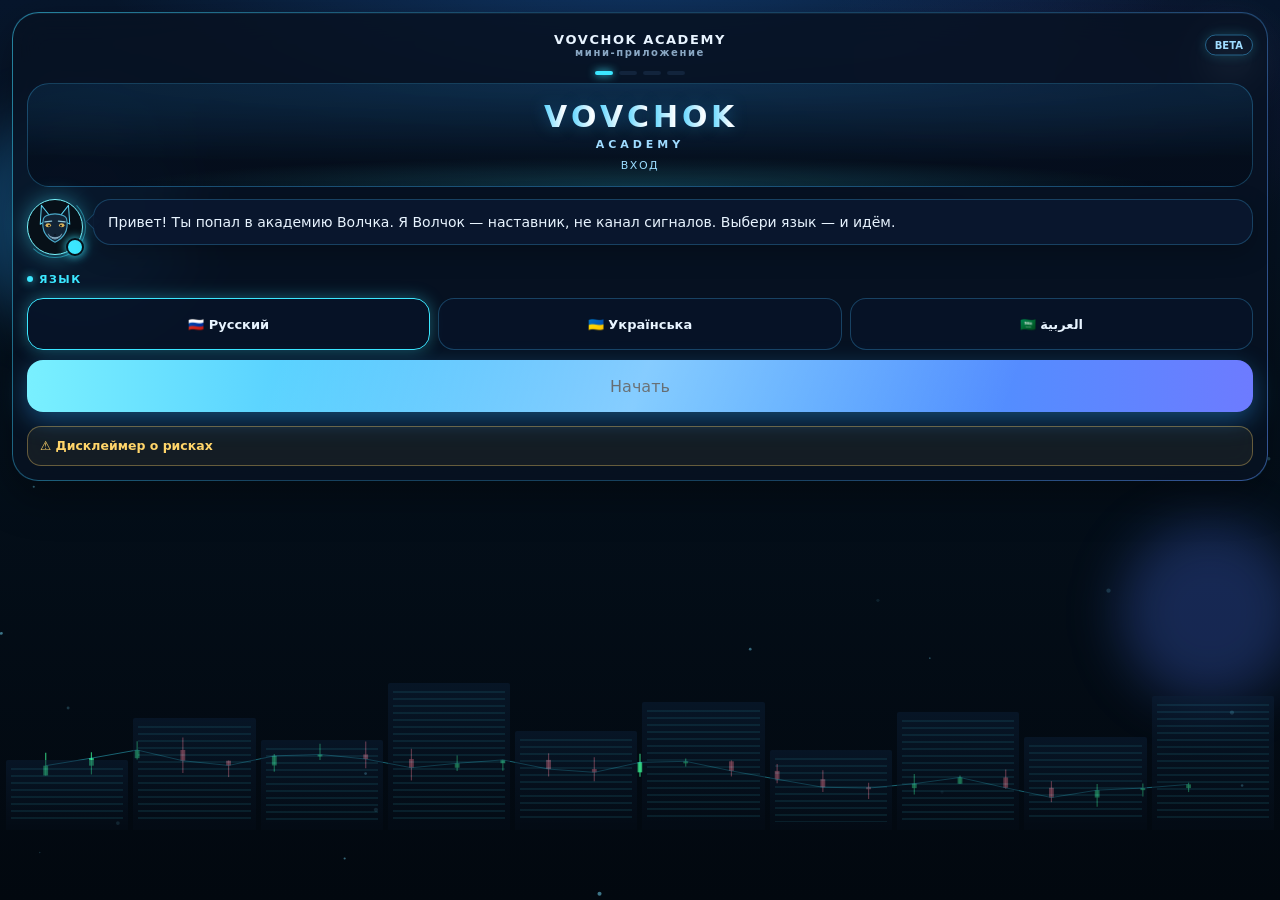
==== docs/index.html @ 91d33045 "## Проверка после форка завершена - Бэкенд и Telegram-бот запущены (polling активен), Mini App откры" ====
<!DOCTYPE html>
<html lang="ru">
<head>
  <meta charset="UTF-8">
  <meta name="viewport" content="width=device-width, initial-scale=1, maximum-scale=1, viewport-fit=cover">
  <meta name="theme-color" content="#030914">
  <title>VOVCHOK ACADEMY</title>
  <script src="https://telegram.org/js/telegram-web-app.js"></script>
  <link rel="stylesheet" href="styles.css?v=v4">
  <link rel="stylesheet" href="atmosphere.css?v=v4">
  <link rel="stylesheet" href="wolf.css?v=v4">
  <link rel="stylesheet" href="logo.css?v=v4">
  <link rel="stylesheet" href="nav.css?v=v4">
  <link rel="stylesheet" href="ui-motion.css?v=v4">
  <link rel="stylesheet" href="academy.css?v=v4">
  <link rel="stylesheet" href="motion.css?v=v4">
  <link rel="stylesheet" href="lab.css?v=v4">
  <link rel="stylesheet" href="ios.css?v=v4">
</head>
<body>
  <div id="app">
    <div class="sky"></div><div class="stars" aria-hidden="true"></div>
    <div class="glare g1" aria-hidden="true"></div><div class="glare g2" aria-hidden="true"></div>
    <div class="radar" aria-hidden="true"><i></i><i></i><i></i><b></b></div>
    <canvas id="fx" class="fx" aria-hidden="true"></canvas>
    <div class="veil" aria-hidden="true"></div><div class="aurora" aria-hidden="true"><i></i><i></i></div><div class="gridfloor" aria-hidden="true"></div><div class="moon" aria-hidden="true"></div>
    <div class="city" aria-hidden="true"><i></i><i></i><i></i><i></i><i></i><i></i><i></i><i></i><i></i><i></i></div>
    <section class="screen" id="home"><div class="scroll"></div></section>
    <section class="screen" id="learn"><div class="scroll"></div></section>
    <section class="screen" id="lesson"><div class="scroll"></div></section>
    <section class="screen" id="practice"><div class="scroll"></div></section>
    <section class="screen" id="community"><div class="scroll"></div></section>
    <section class="screen" id="profile"><div class="scroll"></div></section>
    <nav class="nav" id="nav" data-testid="bottom-nav">
      <a id="n-home" data-testid="nav-home" href="#home"><span class="nav-ico" data-icon="home"></span><span data-i18n="nav_home">Главная</span></a>
      <a id="n-learn" data-testid="nav-learn" href="#learn"><span class="nav-ico" data-icon="learn"></span><span data-i18n="nav_learn">Обучение</span></a>
      <a id="n-practice" data-testid="nav-practice" href="#practice"><span class="nav-ico" data-icon="practice"></span><span data-i18n="nav_practice">Практика</span></a>
      <a id="n-community" data-testid="nav-community" href="#community"><span class="nav-ico" data-icon="community"></span><span data-i18n="nav_community">Сообщество</span></a>
      <a id="n-profile" data-testid="nav-profile" href="#profile"><span class="nav-ico" data-icon="profile"></span><span data-i18n="nav_profile">Профиль</span></a>
    </nav>
  </div>
  <div id="toast" class="toast" data-testid="toast"></div>

  <!-- URL backend с Волчком-наставником (Claude). Для GitHub Pages укажи адрес опубликованного backend, напр. "https://your-app.emergent.host/api" -->
  <script>window.VA_API_URL = "";</script>
  <!-- core -->
  <script src="perf.js?v=v4"></script>
  <script src="icons.js?v=v4"></script>
  <script src="content.js?v=v4"></script>
  <script src="content-lab.js?v=v4"></script>
  <script src="practice-bank.js?v=v4"></script>
  <script src="trade-labels.js?v=v4"></script>
  <script src="wolf.js?v=v4"></script>
  <script src="logo.js?v=v4"></script>
  <script src="fx.js?v=v4"></script>
  <script src="chart.js?v=v4"></script>
  <script src="progress.js?v=v4"></script>
  <!-- lesson packs: static includes, single source of truth -->
  <script src="lessons-m1.js?v=v4"></script>
  <script src="lessons-m2.js?v=v4"></script>
  <script src="lessons-m3.js?v=v4"></script>
  <script src="lessons-m4.js?v=v4"></script>
  <script src="lessons-m5.js?v=v4"></script>
  <script src="lessons-m6.js?v=v4"></script>
  <script src="lessons-m7.js?v=v4"></script>
  <script src="lessons-m8.js?v=v4"></script>
  <script src="lessons-m9.js?v=v4"></script>
  <script src="lessons-m10.js?v=v4"></script>
  <script src="lessons-m11.js?v=v4"></script>
  <script src="lessons-m12.js?v=v4"></script>
  <!-- app -->
  <script src="app.js?v=v4"></script>
  <script src="player.js?v=v4"></script>
  <script src="done-mark.js?v=v4"></script>
  <script src="story.js?v=v4"></script>
  <script src="boot.js?v=v4"></script>
</body>
</html>
---- docs/styles.css ----
:root{--cyan:#3ce7ff;--blue:#2ea8ff;--indigo:#6d7bff;--text:#e8f4ff;--muted:#8aa8c4;--line:rgba(70,190,255,.28);--sheet:rgba(6,16,34,.86);--ok:#22c55e;--call:#34d399;--put:#fb7185;--safe-top:env(safe-area-inset-top,0px);--safe-bot:env(safe-area-inset-bottom,0px);font-family:Inter,system-ui,-apple-system,sans-serif}
*{box-sizing:border-box;margin:0;padding:0;-webkit-tap-highlight-color:transparent}
html,body{height:100%;background:#01040c;color:var(--text);overflow:hidden}
button,a.btn,input{font:inherit;color:inherit}
button,a.btn{cursor:pointer;border:0;background:none;text-decoration:none}
#app{height:100dvh;position:relative;overflow:hidden;background:linear-gradient(180deg,#07162c 0%,#04101c 42%,#02080f 100%)}
.sky{position:absolute;inset:0;pointer-events:none;background:radial-gradient(900px 380px at 50% -8%,rgba(40,140,255,.32),transparent 62%),radial-gradient(420px 220px at 82% 12%,rgba(90,60,180,.18),transparent 70%)}
.stars{position:absolute;inset:0;pointer-events:none;background-image:radial-gradient(1.2px 1.2px at 12% 18%,rgba(255,255,255,.7),transparent),radial-gradient(1px 1px at 28% 8%,rgba(180,220,255,.55),transparent),radial-gradient(1.4px 1.4px at 63% 14%,rgba(255,255,255,.8),transparent),radial-gradient(1px 1px at 81% 22%,rgba(160,210,255,.5),transparent),radial-gradient(1px 1px at 44% 6%,rgba(255,255,255,.45),transparent),radial-gradient(1.2px 1.2px at 91% 9%,rgba(200,230,255,.6),transparent);animation:twinkle 5.5s ease-in-out infinite}
.moon{position:absolute;top:38px;right:28px;width:42px;height:42px;border-radius:50%;background:radial-gradient(circle at 35% 35%,#e8f4ff,#9ec4e8 55%,#3a6ea0);box-shadow:0 0 40px 10px rgba(140,190,255,.28);opacity:.55;pointer-events:none}
.city{position:absolute;left:0;right:0;bottom:0;height:230px;pointer-events:none;display:flex;align-items:flex-end;gap:5px;padding:0 6px 70px;opacity:.5}
.city i{flex:1;background:linear-gradient(180deg,#0c2038,#050d18);min-height:60px;position:relative;border-radius:2px 2px 0 0}
.city i:nth-child(1){height:44%}.city i:nth-child(2){height:70%}.city i:nth-child(3){height:56%}.city i:nth-child(4){height:92%}.city i:nth-child(5){height:62%}.city i:nth-child(6){height:80%}.city i:nth-child(7){height:50%}.city i:nth-child(8){height:74%}.city i:nth-child(9){height:58%}.city i:nth-child(10){height:84%}
.city i::after{content:"";position:absolute;inset:8px 5px;background-image:linear-gradient(#3ce7ff 0 2px,transparent 2px 7px);background-size:7px 7px;opacity:.18;animation:win 4.2s ease-in-out infinite}
.city i:nth-child(odd)::after{animation-delay:-1.4s}
.in-tg .chrome{display:none}.in-tg .screen{top:0}
.chrome{position:relative;z-index:6;display:grid;grid-template-columns:72px 1fr 36px;align-items:center;padding:calc(8px + var(--safe-top)) 12px 6px}
.close-x,.more{color:var(--muted);font-size:13px;min-height:32px}
.chrome-title{text-align:center;font-weight:800;letter-spacing:.1em;font-size:12px}
.chrome-title small{display:block;color:var(--muted);font-size:10px;letter-spacing:.16em;font-weight:600}
.screen{position:absolute;left:0;right:0;bottom:0;top:52px;display:none;flex-direction:column;z-index:2}
.screen.active{display:flex;animation:fadeIn .28s ease}
.scroll{flex:1;overflow-y:auto;-webkit-overflow-scrolling:touch;padding:12px 12px calc(96px + var(--safe-bot));position:relative;z-index:2}
.scroll.no-nav{padding-bottom:calc(28px + var(--safe-bot))}
.kicker{color:var(--cyan);font-size:11px;font-weight:800;letter-spacing:.14em}
.h2{font-size:clamp(18px,5vw,24px);font-weight:800}
.sub,.muted{color:var(--muted);font-size:14px;line-height:1.45}
.center{text-align:center}
.sheet{background:var(--sheet);border:1px solid var(--line);border-radius:26px;padding:14px;backdrop-filter:blur(16px);box-shadow:0 16px 40px rgba(0,0,0,.35),inset 0 1px 0 rgba(120,200,255,.08)}
.toprow{display:flex;justify-content:space-between;align-items:center;margin-bottom:8px}
.brand{text-align:center;letter-spacing:.12em;font-weight:800;font-size:13px;flex:1}
.brand small{display:block;color:#8aa8c4;font-size:10px;letter-spacing:.16em}
.beta{font-size:10px;font-weight:800;border:1px solid rgba(70,190,255,.45);border-radius:99px;padding:4px 9px;color:#9fdcff;box-shadow:0 0 12px rgba(60,231,255,.18)}
.hero{position:relative;border-radius:22px;overflow:hidden;min-height:188px;margin:8px 0 12px;border:1px solid rgba(70,190,255,.22);box-shadow:0 10px 28px rgba(0,10,30,.45)}
.hero-art{position:absolute;inset:0;background-size:cover;background-position:center 30%;transform:scale(1.04);animation:heroBreath 12s ease-in-out infinite}
.hero-art::after{content:"";position:absolute;inset:0;background:linear-gradient(180deg,rgba(2,8,18,.08) 18%,rgba(2,8,18,.88))}
.hero-cap{position:relative;z-index:1;padding:108px 14px 16px;text-align:center}
.hero-cap b{display:block;font-size:22px;letter-spacing:.08em;text-shadow:0 2px 18px rgba(0,0,0,.7)}
.hero-cap span{color:#9fdcff;font-size:11px;letter-spacing:.16em}
.talk{display:flex;gap:10px;align-items:flex-start;margin:12px 0}
.ava{width:54px;height:54px;border-radius:50%;flex:none;border:2px solid rgba(60,231,255,.5);box-shadow:0 0 16px rgba(46,168,255,.38);background-size:cover;background-position:center;animation:avaGlow 4.8s ease-in-out infinite}
.ava.mood-warning{border-color:#ffd56a;box-shadow:0 0 18px rgba(255,213,106,.45);animation:none}
.ava.mood-think{border-color:#7ad7ea;box-shadow:0 0 18px rgba(122,215,234,.45);animation:none}
.ava.mood-correct,.ava.mood-mastered{border-color:#3dff9a;box-shadow:0 0 18px rgba(61,255,154,.5);animation:none}
.bubble{flex:1;background:rgba(10,24,48,.9);border:1px solid rgba(70,190,255,.25);border-radius:18px;padding:12px 14px;font-size:14px;line-height:1.45;position:relative}
.bubble::before{content:"";position:absolute;left:-6px;top:16px;width:10px;height:10px;background:rgba(10,24,48,.9);border-left:1px solid rgba(70,190,255,.25);border-bottom:1px solid rgba(70,190,255,.25);transform:rotate(45deg)}
.menu{display:flex;flex-direction:column;gap:8px}
.menu button,.menu a{display:flex;align-items:center;gap:12px;width:100%;text-align:left;padding:13px 14px;border-radius:16px;border:1px solid rgba(70,190,255,.18);background:rgba(8,20,42,.72);color:inherit;text-decoration:none}
.menu button:active,.menu a:active{transform:scale(.985)}
.menu i{width:38px;height:38px;border-radius:12px;display:grid;place-items:center;background:rgba(46,168,255,.14);color:#3ce7ff;flex:none;font-style:normal;box-shadow:inset 0 0 12px rgba(60,231,255,.12)}
.menu small{color:#8aa8c4;display:block;font-size:12px}
.chev{margin-left:auto;color:#6f8eab;font-size:18px}
.btn{position:relative;overflow:hidden;width:100%;min-height:52px;border-radius:16px;display:flex;align-items:center;justify-content:center;font-weight:800;margin-top:10px}
.btn:active{transform:scale(.97)}
.btn-primary{color:#041018;background:linear-gradient(90deg,#79f0ff,#2ea8ff,#6d7bff);box-shadow:0 8px 24px rgba(46,168,255,.38)}
.btn-primary::after{content:"";position:absolute;inset:0;pointer-events:none;background:linear-gradient(110deg,transparent 20%,rgba(255,255,255,.42) 50%,transparent 80%);animation:sheen 2.8s ease-in-out infinite}
.btn-ghost{border:1px solid var(--line);background:rgba(8,18,36,.55)}
.btn-ok{color:#04210f;background:linear-gradient(90deg,#7dffc3,#22c55e);box-shadow:0 8px 24px rgba(34,197,94,.38)}
.btn-ok::after{content:"";position:absolute;inset:0;pointer-events:none;background:linear-gradient(110deg,transparent 20%,rgba(255,255,255,.35) 50%,transparent 80%);animation:sheen 2.8s ease-in-out infinite}
.nav{position:absolute;left:10px;right:10px;bottom:calc(10px + var(--safe-bot));height:68px;display:none;z-index:20;background:rgba(3,10,22,.94);border:1px solid rgba(60,231,255,.22);border-radius:22px;backdrop-filter:blur(12px)}
.nav.show{display:grid;grid-template-columns:repeat(5,1fr)}
.nav button{display:flex;flex-direction:column;align-items:center;justify-content:center;gap:2px;font-size:10px;color:var(--muted)}
.nav button.on{color:var(--cyan)}
.nav .ni{font-size:16px;line-height:1}
.list{display:flex;flex-direction:column;gap:8px;margin-top:12px}
.mod{display:flex;align-items:center;gap:12px;padding:13px;border-radius:16px;border:1px solid rgba(60,231,255,.16);background:rgba(7,18,38,.72);width:100%;text-align:left}
.mod .st{margin-left:auto;font-size:16px}
.mod.locked{opacity:.55}
.ico{width:40px;height:40px;border-radius:12px;display:grid;place-items:center;background:rgba(46,168,255,.14);color:var(--cyan);font-weight:800}
.flags{display:grid;grid-template-columns:1fr 1fr 1fr;gap:8px;margin-top:12px}
.flag{min-height:72px;border-radius:16px;border:1px solid var(--line);background:rgba(8,20,42,.7);display:flex;flex-direction:column;align-items:center;justify-content:center;gap:6px;font-weight:700}
.flag.on{border-color:var(--cyan);box-shadow:0 0 16px rgba(60,231,255,.25)}
.flag .em{font-size:22px}
.choice{min-height:48px;padding:10px;border-radius:14px;border:1px solid var(--line);font-weight:800;font-size:13px;background:rgba(8,20,42,.65)}
.choice.call{border-color:#34d399;color:#86efac}
.choice.put{border-color:#fb7185;color:#fda4af}
.ticker{font-size:12px;color:var(--muted);margin-bottom:6px;display:flex;justify-content:space-between;align-items:center}
.ticker b{color:#edf7ff}.ticker .up{color:#34d399}.ticker .dn{color:#fb7185}
.live{height:168px;border-radius:18px;background:linear-gradient(180deg,#061018,#03080f);border:1px solid rgba(60,231,255,.16);position:relative;overflow:hidden;padding:8px}
.live canvas{width:100%;height:100%;display:block}
.gridline{position:absolute;inset:0;background-image:linear-gradient(rgba(60,231,255,.055) 1px,transparent 1px),linear-gradient(90deg,rgba(60,231,255,.04) 1px,transparent 1px);background-size:100% 22px, 28px 100%;pointer-events:none}
.live-scan{position:absolute;left:0;right:0;height:28px;background:linear-gradient(180deg,transparent,rgba(60,231,255,.08),transparent);animation:scanY 3.6s linear infinite;pointer-events:none}
.chip{display:inline-block;font-size:10px;letter-spacing:.08em;color:#041018;background:#3ce7ff;border-radius:99px;padding:2px 8px;font-weight:800}
.bar{height:5px;background:#12243c;border-radius:99px;overflow:hidden;margin:8px 0}
.bar>i{display:block;height:100%;background:linear-gradient(90deg,#3ce7ff,#6d7bff);transition:width .25s}
.duo{display:grid;grid-template-columns:1fr 1.4fr;gap:8px}
.row3{display:grid;grid-template-columns:1fr 1fr 1fr;gap:6px;margin-top:10px}
.q button{display:block;width:100%;text-align:left;margin-top:8px;padding:12px;border-radius:14px;border:1px solid var(--line);background:rgba(8,20,42,.65)}
.toast{position:fixed;left:50%;bottom:92px;transform:translateX(-50%) translateY(16px);background:#0b1c33;border:1px solid #3ce7ff;padding:10px 14px;border-radius:14px;opacity:0;z-index:90;pointer-events:none;transition:.25s}
.toast.on{opacity:1;transform:translateX(-50%) translateY(0)}
.input{width:100%;margin-top:12px;padding:16px;border-radius:16px;border:1px solid var(--line);background:#071428}
.ring-box{position:relative;height:228px;border-radius:22px;border:1px solid rgba(70,190,255,.2);background:radial-gradient(circle at 50% 45%,rgba(30,80,160,.26),#06101c 70%);overflow:hidden;margin:8px 0}
.ring-box .deco{position:absolute;inset:0;pointer-events:none}
.ring{width:132px;height:132px;margin:36px auto 0;border-radius:50%;background:conic-gradient(#3ce7ff var(--p,0%),#7a5cff calc(var(--p,0%) * .6),#163050 0);display:grid;place-items:center;filter:drop-shadow(0 0 16px rgba(60,231,255,.35));animation:ringPulse 2.4s ease-in-out infinite}
.ring span{width:98px;height:98px;border-radius:50%;background:#071428;display:grid;place-items:center;font-size:22px;font-weight:800}
.scan{text-align:center;color:#8aa8c4;font-size:11px;letter-spacing:.14em;margin-top:8px}
.steps{display:flex;flex-direction:column;gap:8px;margin-top:10px}
.steps div{padding:12px 14px;border-radius:14px;border:1px solid rgba(70,190,255,.16);color:#8aa8c4;display:flex;align-items:center;gap:10px;transition:.25s}
.steps div::before{content:"";width:16px;height:16px;border-radius:50%;border:2px solid rgba(70,190,255,.35);flex:none}
.steps div.on{border-color:#3ce7ff;color:#edf7ff;background:rgba(20,50,90,.28)}
.steps div.on::before{border-color:#3ce7ff;background:#3ce7ff;box-shadow:0 0 8px #3ce7ff}
.steps div.done::before{content:"✓";font-size:10px;display:grid;place-items:center;background:#22c55e;border-color:#22c55e;color:#04210f;font-weight:800}
.ok{position:absolute;left:50%;top:46%;transform:translate(-50%,-50%);width:68px;height:68px;border-radius:50%;background:#22c55e;color:#04210f;display:grid;place-items:center;font-size:30px;box-shadow:0 0 28px rgba(34,197,94,.6);z-index:2;animation:okPop .55s cubic-bezier(.2,1.4,.3,1)}
.grid2{display:grid;grid-template-columns:1fr 1fr;gap:8px;margin:10px 0}
.grid2 div{padding:12px;border-radius:14px;border:1px solid rgba(70,190,255,.18);background:rgba(8,20,42,.65);font-size:13px}
.candle-demo{display:flex;justify-content:space-around;align-items:flex-end;height:140px;padding:8px 10px 22px;position:relative;margin:8px 0;border-radius:16px;border:1px solid rgba(70,190,255,.16);background:rgba(4,12,24,.7)}
.cd{width:28px;position:relative;height:100%}
.cd .wick{position:absolute;left:50%;width:2px;background:#cfe8ff;transform:translateX(-50%)}
.cd .body{position:absolute;left:0;right:0;border-radius:2px}
.cd.up .body{background:#22c55e;box-shadow:0 0 10px rgba(34,197,94,.35)}
.cd.dn .body{background:#ef4444;box-shadow:0 0 10px rgba(239,68,68,.35)}
.card{background:rgba(6,16,32,.78);border:1px solid var(--line);border-radius:22px;padding:14px;margin-top:12px}
@keyframes fadeIn{from{opacity:0;transform:translateY(6px)}to{opacity:1;transform:none}}
@keyframes sheen{0%,45%{transform:translateX(-130%)}80%,100%{transform:translateX(130%)}}
@keyframes win{50%{opacity:.3}}
@keyframes twinkle{50%{opacity:.55}}
@keyframes heroBreath{50%{transform:scale(1.08)}}
@keyframes avaGlow{50%{box-shadow:0 0 22px rgba(60,231,255,.55)}}
@keyframes ringPulse{50%{filter:drop-shadow(0 0 22px rgba(60,231,255,.5))}}
@keyframes scanY{0%{top:-30px}100%{top:110%}}
@keyframes okPop{0%{transform:translate(-50%,-50%) scale(.4);opacity:0}100%{transform:translate(-50%,-50%) scale(1);opacity:1}}
---- docs/atmosphere.css ----
.chrome{display:none!important}
.screen{top:0!important}
.fx,.radar,.glare,.veil,.city,.stars,.moon,.sky{pointer-events:none}
.fx{position:absolute;inset:0;width:100%;height:100%}
.logo-walk,.logo-static{display:none!important}
.radar{position:absolute;top:10%;left:4%;width:150px;height:150px;opacity:.7}
.radar i{position:absolute;inset:18%;border:1px solid rgba(60,231,255,.35);border-radius:50%}
.radar i:nth-child(1){inset:6%}.radar i:nth-child(2){inset:22%}.radar i:nth-child(3){inset:38%}
.radar b{position:absolute;left:50%;top:50%;width:50%;height:2px;background:linear-gradient(90deg,transparent,#3ce7ff);transform-origin:left center;animation:radarSweep 4.8s linear infinite}
.glare{position:absolute;border-radius:50%;filter:blur(26px);pointer-events:none}
.glare.g1{width:220px;height:220px;left:-30px;top:12%;background:rgba(46,168,255,.32);animation:glareFloat 8s ease-in-out infinite}
.glare.g2{width:180px;height:180px;right:-20px;bottom:22%;background:rgba(80,120,255,.26);animation:glareFloat 10s ease-in-out infinite reverse}
@keyframes radarSweep{to{transform:rotate(360deg)}}
@keyframes glareFloat{50%{transform:translateY(-14px) scale(1.08)}}
---- docs/wolf.css ----
.ava{width:56px;height:56px;border-radius:50%;flex:none;overflow:hidden;border:1.5px solid rgba(90,180,220,.45);background:#071018}
.wolf-svg{width:100%;height:100%;display:block;animation:wolfBreath 5s ease-in-out infinite}
.wolf-svg .ear-l path,.wolf-svg .ear-r path{fill:#0a1624;stroke:#5ad0ee;stroke-width:1.2;stroke-linejoin:round}
.wolf-svg .head{fill:#122436;stroke:#4aa8c8;stroke-width:1.3}
.wolf-svg .muzzle{fill:#c5d8e8;stroke:#7aa8c0;stroke-width:.6}
.wolf-svg .eye-l,.wolf-svg .eye-r{fill:#d7b15a}
.wolf-svg .pupil-l,.wolf-svg .pupil-r{fill:#061018}
.wolf-svg .brow-l,.wolf-svg .brow-r{fill:none;stroke:#8ec4d8;stroke-width:1.4;stroke-linecap:round}
.wolf-svg .nose{fill:#0b1520}
.wolf-svg .mouth{fill:none;stroke:#6a90a8;stroke-width:1.1;stroke-linecap:round}
@keyframes wolfBreath{50%{transform:translateY(-2px)}}
.ava.mood-think .wolf-svg{animation:none;transform:rotate(-6deg)}
.ava.mood-correct,.ava.mood-mastered{border-color:#2f9d6a}
---- docs/logo.css ----
.chrome-title{background:linear-gradient(90deg,#7ad7ff,#ffffff,#2ea8ff,#7ad7ff);background-size:240% 100%;-webkit-background-clip:text;background-clip:text;color:transparent;-webkit-text-fill-color:transparent;animation:logoFlow 11s linear infinite}
.chrome-title small{-webkit-text-fill-color:#8aa8c4;color:#8aa8c4}
.logo-stage{position:relative;min-height:auto;margin:6px 0 12px;padding:18px 10px 14px;border-radius:22px;overflow:hidden;border:1px solid rgba(70,190,255,.28);background:radial-gradient(120% 80% at 50% 0%,rgba(46,168,255,.18),rgba(4,12,24,.62))}
.logo-word{display:flex;justify-content:center;gap:2px;position:relative;z-index:1;padding-top:0}
.logo-word b{font-size:clamp(22px,7vw,30px);font-weight:800;letter-spacing:.06em;line-height:1;background:linear-gradient(90deg,#5ad4ff,#ffffff,#2ea8ff,#5ad4ff);background-size:240% 100%;-webkit-background-clip:text;background-clip:text;color:transparent;-webkit-text-fill-color:transparent;animation:logoFlow 10s linear infinite;filter:drop-shadow(0 0 8px rgba(46,168,255,.28))}
.logo-academy{display:block;text-align:center;margin-top:6px;font-size:11px;font-weight:700;letter-spacing:.36em;color:#9fdcff}
.logo-sub{display:block;text-align:center;margin-top:8px;color:#9fdcff;font-size:11px;letter-spacing:.14em}
.logo-walk,.logo-static{display:none!important}
.hero{min-height:0;border:0;box-shadow:none;background:none}
.hero-art,.hero-cap{display:none}
@keyframes logoFlow{to{background-position:240% 0}}
---- docs/nav.css ----
.nav{height:86px;padding:6px 4px 8px;display:none;align-items:end;z-index:30}
.nav.show{display:grid;grid-template-columns:repeat(5,1fr);gap:2px}
.nav button,.nav a{gap:4px;font-size:10px;font-weight:700;letter-spacing:.02em;display:flex;flex-direction:column;align-items:center;justify-content:center;color:#8aa8c4;text-decoration:none;min-height:64px}
.nav-ico{width:34px;height:34px;border-radius:12px;display:grid;place-items:center;border:1px solid rgba(60,231,255,.4);background:linear-gradient(180deg,rgba(46,168,255,.2),rgba(6,16,32,.75));box-shadow:0 0 10px rgba(60,231,255,.28);font-size:16px}
.nav a.on,.nav button.on{color:#dff8ff}
.nav a.on .nav-ico,.nav button.on .nav-ico{border-color:#7af6ff;box-shadow:0 0 18px rgba(60,231,255,.75)}
#n-learn .nav-ico,#n-community .nav-ico{width:42px;height:42px}
button,a.btn,.flag,.mod,.nav button,.choice,.input{touch-action:manipulation;pointer-events:auto}
#fx,.veil,.radar,.glare,.city,.sky,.stars,.moon,.logo-stage{pointer-events:none}
#story{pointer-events:auto;position:relative;z-index:80;padding:10px 12px 24px}
#story .sheet{pointer-events:auto}
.btn-primary::after,.btn-ok::after,.nav-ico::after{pointer-events:none}
.chrome{display:none!important}
.screen{top:0!important}
.fx,.radar,.glare,.veil,.city,.stars,.moon,.sky{pointer-events:none}
body.funnel-on .screen,body.funnel-on .nav{display:none!important}
#story{position:absolute;left:0;right:0;top:0;bottom:0;overflow-y:auto;-webkit-overflow-scrolling:touch;z-index:80;padding:calc(12px + var(--safe-top)) 12px calc(24px + var(--safe-bot));pointer-events:auto}
#story .sheet{background:rgba(8,18,34,.86);pointer-events:auto;margin-bottom:24px}
.logo-walk,.logo-static{display:none!important}
---- docs/ui-motion.css ----
button,a.btn,.flag,.mod,.nav button,.choice,.input{touch-action:manipulation;pointer-events:auto}
#fx,.veil,.radar,.glare,.city,.sky,.stars,.moon,.logo-stage{pointer-events:none}
.btn-primary::after,.btn-ok::after,.nav-ico::after{pointer-events:none}
.logo-word,.brand{direction:ltr}
---- docs/academy.css ----
/* academy.css — новые компоненты (практика, прогресс, дисклеймер, typing) + RTL-зеркалирование. */
.lesson-html p,.lesson-html ul,.lesson-html ol{margin:6px 0}
.lesson-html ul,.lesson-html ol{padding-inline-start:20px}
.lesson-html b{color:#edf7ff}
.lesson-html .case,.case{margin:10px 0;padding:10px 12px;border-radius:14px;border:1px dashed rgba(60,231,255,.35);background:rgba(20,50,90,.22);color:#cfe8ff;font-size:13.5px;line-height:1.45}
.case b{display:block;color:#3ce7ff;font-size:11px;letter-spacing:.12em;text-transform:uppercase;margin-bottom:4px}
.case p{margin:0}
.dots{display:flex;justify-content:center;gap:6px;margin:10px 0 2px}
.dots i{width:7px;height:7px;border-radius:50%;background:#12243c;border:1px solid rgba(60,231,255,.3)}
.dots i.on{background:#3ce7ff;box-shadow:0 0 8px #3ce7ff}
.dots i.done{background:#22c55e;border-color:#22c55e}
.bubble.typing::after{content:"▍";color:#3ce7ff;animation:blink .8s steps(1) infinite}
@keyframes blink{50%{opacity:0}}
.legend{display:flex;flex-wrap:wrap;gap:10px;margin-top:6px;font-size:11px;color:var(--muted)}
.legend span{display:inline-flex;align-items:center;gap:5px}
.legend .lg{width:14px;height:6px;border-radius:3px;display:inline-block}
.lg-support{background:rgba(52,211,153,.6)}.lg-resistance{background:rgba(251,113,133,.6)}.lg-range{background:rgba(60,231,255,.5)}.lg-ma{background:rgba(255,213,106,.9);height:2px}
.ticker b{color:#9fdcff;font-weight:700}
.choice{min-height:52px;transition:.2s;-webkit-user-select:none;user-select:none}
.choice.wait{border-color:#7ad7ea;color:#bfefff}
.choice:disabled{opacity:.45}
.choice.picked{opacity:1;outline:2px solid #fff;outline-offset:-2px}
.choice.right{opacity:1;box-shadow:0 0 16px rgba(61,255,154,.55);border-color:#3dff9a}
.feedback{margin-top:12px;padding:12px 14px;border-radius:16px;border:1px solid;animation:fadeIn .3s ease}
.feedback.good{border-color:rgba(61,255,154,.55);background:rgba(34,197,94,.12)}
.feedback.bad{border-color:rgba(251,113,133,.55);background:rgba(251,113,133,.1)}
.feedback>b{font-size:16px;display:block;margin-bottom:4px}
.feedback.good>b{color:#7dffc3}.feedback.bad>b{color:#fda4af}
.feedback p{margin-top:8px;font-size:14px;line-height:1.45}
.st-ok{color:#7dffc3}.st-bad{color:#fda4af}
.mod.done .ico{background:rgba(34,197,94,.18);color:#7dffc3}
.mod .st.is-done{color:#3dff9a}
.grid2 div small{display:block;color:var(--muted);font-size:11px;margin-bottom:4px}
.grid2 div b{font-size:18px}
.modmap{display:grid;grid-template-columns:repeat(6,1fr);gap:6px;margin:8px 0 12px}
.modmap i{display:grid;place-items:center;height:36px;border-radius:10px;font-style:normal;font-weight:800;font-size:12px;border:1px solid rgba(60,231,255,.2);background:rgba(8,20,42,.65);color:var(--muted)}
.modmap i.part{border-color:#3ce7ff;color:#dff8ff}
.modmap i.done{background:rgba(34,197,94,.22);border-color:#22c55e;color:#7dffc3}
.disc{margin-top:14px;border:1px solid rgba(255,213,106,.35);border-radius:14px;padding:10px 12px;background:rgba(255,213,106,.06);font-size:12.5px;line-height:1.45;color:#e9dcb4}
.disc summary{cursor:pointer;font-weight:700;color:#ffd56a;list-style:none;-webkit-user-select:none;user-select:none}
.disc summary::-webkit-details-marker{display:none}
.disc p{margin-top:8px}
.flag{min-height:52px;font-size:13px;-webkit-user-select:none;user-select:none}
.btn:disabled{opacity:.4;pointer-events:none}
.btn,.mod,.choice,.flag,.nav a{-webkit-touch-callout:none;-webkit-user-select:none;user-select:none;touch-action:manipulation}
.scroll{overscroll-behavior:contain}
.sub.lesson-html{word-break:break-word;overflow-wrap:anywhere}
.h2{overflow-wrap:anywhere}

/* ---------- RTL (арабский) ---------- */
[dir=rtl]{direction:rtl}
[dir=rtl] .mod,[dir=rtl] .menu button,[dir=rtl] .menu a{text-align:right}
.mod .st,.chev{margin-left:0;margin-inline-start:auto}
[dir=rtl] .bubble::before{left:auto;right:-6px;transform:rotate(-135deg)}
[dir=rtl] .talk{flex-direction:row}
[dir=rtl] .mod .st{display:inline-block;transform:scaleX(-1)}
[dir=rtl] .mod .st.is-done{transform:none}
[dir=rtl] .lesson-html ul,[dir=rtl] .lesson-html ol{padding-inline-start:20px;padding-left:0}
[dir=rtl] .kicker,[dir=rtl] .h2,[dir=rtl] .sub,[dir=rtl] .muted,[dir=rtl] .case,[dir=rtl] .feedback{text-align:right}
[dir=rtl] .brand,[dir=rtl] .h2.center{text-align:center}
[dir=rtl] .moon{right:auto;left:28px}
[dir=rtl] .radar{left:auto;right:4%}
[dir=rtl] .btn-primary::after,[dir=rtl] .btn-ok::after{animation-direction:reverse}
[dir=rtl] .bar>i{margin-inline-start:auto}
/* a.btn имеет большую специфичность, чем .btn-primary — дублируем для ссылок */
a.btn-primary{color:#041018;background:linear-gradient(90deg,#79f0ff,#2ea8ff,#6d7bff);box-shadow:0 8px 24px rgba(46,168,255,.38)}
a.btn-ok{color:#04210f;background:linear-gradient(90deg,#7dffc3,#22c55e);box-shadow:0 8px 24px rgba(34,197,94,.38)}
a.btn-ghost{border:1px solid rgba(60,231,255,.3);background:rgba(8,18,36,.55)}
---- docs/motion.css ----
/* motion.css — «живой» слой: фон, переходы экранов, стаггер, навигация с иконками, мимика проводника, карточки сообщества. */

/* ---------- фон ---------- */
.stars{animation:twinkle 6s ease-in-out infinite}
@keyframes twinkle{50%{opacity:.55}}
.aurora{position:absolute;inset:0;pointer-events:none;overflow:hidden}
.aurora i{position:absolute;left:-20%;right:-20%;height:38%;top:-6%;border-radius:50%;filter:blur(38px);opacity:.28;background:linear-gradient(90deg,rgba(60,231,255,.5),rgba(109,123,255,.35),rgba(46,168,255,.5));animation:aurora 14s ease-in-out infinite}
.aurora i:nth-child(2){top:8%;opacity:.16;animation-duration:19s;animation-direction:reverse}
@keyframes aurora{50%{transform:translateX(6%) skewY(-3deg) scaleY(1.15)}}
.gridfloor{position:absolute;left:-30%;right:-30%;bottom:0;height:34%;pointer-events:none;background-image:linear-gradient(rgba(60,231,255,.14) 1px,transparent 1px),linear-gradient(90deg,rgba(60,231,255,.14) 1px,transparent 1px);background-size:40px 40px;transform:perspective(320px) rotateX(62deg);transform-origin:50% 100%;opacity:.35;animation:gridMove 3.6s linear infinite;mask-image:linear-gradient(180deg,transparent,#000 55%)}
@keyframes gridMove{to{background-position:0 40px,0 0}}
.moon{animation:moonGlow 7s ease-in-out infinite}
@keyframes moonGlow{50%{box-shadow:0 0 56px 16px rgba(140,190,255,.42);opacity:.75}}
body.phase-academy .aurora i{opacity:.14}body.phase-academy .aurora i:nth-child(2){opacity:.08}
body.phase-academy .gridfloor{opacity:.18}
body.phase-academy .city{opacity:.32}
html.lite .aurora,html.lite .gridfloor{display:none}
html.lite *{animation-duration:.01s!important}

/* ---------- переходы экранов и стаггер ---------- */
.screen.active{animation:screenIn .42s cubic-bezier(.22,.9,.3,1)}
@keyframes screenIn{from{opacity:0;transform:translateY(14px) scale(.985)}to{opacity:1;transform:none}}
.sheet>*{animation:riseIn .5s cubic-bezier(.22,.9,.3,1) both}
.sheet>*:nth-child(2){animation-delay:.05s}.sheet>*:nth-child(3){animation-delay:.1s}.sheet>*:nth-child(4){animation-delay:.15s}.sheet>*:nth-child(5){animation-delay:.2s}.sheet>*:nth-child(6){animation-delay:.25s}.sheet>*:nth-child(7){animation-delay:.3s}.sheet>*:nth-child(8){animation-delay:.35s}.sheet>*:nth-child(n+9){animation-delay:.4s}
@keyframes riseIn{from{opacity:0;transform:translateY(10px)}to{opacity:1;transform:none}}
.list>*{animation:riseIn .45s cubic-bezier(.22,.9,.3,1) both}
.list>*:nth-child(2){animation-delay:.04s}.list>*:nth-child(3){animation-delay:.08s}.list>*:nth-child(4){animation-delay:.12s}.list>*:nth-child(5){animation-delay:.16s}.list>*:nth-child(6){animation-delay:.2s}.list>*:nth-child(7){animation-delay:.24s}.list>*:nth-child(8){animation-delay:.28s}.list>*:nth-child(n+9){animation-delay:.32s}
.sheet.swap-next{animation:swapNext .34s cubic-bezier(.22,.9,.3,1)}
.sheet.swap-prev{animation:swapPrev .34s cubic-bezier(.22,.9,.3,1)}
@keyframes swapNext{from{opacity:0;transform:translateX(26px)}to{opacity:1;transform:none}}
@keyframes swapPrev{from{opacity:0;transform:translateX(-26px)}to{opacity:1;transform:none}}
[dir=rtl] .sheet.swap-next{animation-name:swapPrev}[dir=rtl] .sheet.swap-prev{animation-name:swapNext}
.sheet{position:relative}
.sheet::before{content:"";position:absolute;inset:-1px;border-radius:27px;padding:1px;background:linear-gradient(120deg,rgba(60,231,255,.5),transparent 35%,transparent 65%,rgba(109,123,255,.45));-webkit-mask:linear-gradient(#000 0 0) content-box,linear-gradient(#000 0 0);-webkit-mask-composite:xor;mask-composite:exclude;pointer-events:none;animation:edgeFlow 6s linear infinite;opacity:.8}
@keyframes edgeFlow{50%{opacity:.35}}

/* ---------- кнопки, карточки ---------- */
.btn{transition:transform .16s,box-shadow .2s,border-color .2s}
.btn-ghost{box-shadow:0 0 0 rgba(60,231,255,0);border-color:rgba(60,231,255,.3)}
.btn-ghost:active{border-color:#3ce7ff;box-shadow:0 0 18px rgba(60,231,255,.35)}
.mod{transition:transform .16s,border-color .2s,box-shadow .2s;position:relative;overflow:hidden}
.mod:active{transform:scale(.985);border-color:rgba(60,231,255,.55);box-shadow:0 0 18px rgba(60,231,255,.22)}
.mod .ico{transition:box-shadow .3s}
.mod.next{border-color:rgba(60,231,255,.45)}
.mod.next .ico{animation:icoPulse 2.2s ease-in-out infinite;color:#dff8ff;background:rgba(60,231,255,.22)}
@keyframes icoPulse{50%{box-shadow:0 0 20px rgba(60,231,255,.6)}}
.mod.done .ico{box-shadow:0 0 12px rgba(61,255,154,.35)}
.mod .st{transition:transform .2s}
.mod:active .st{transform:translateX(3px)}
.choice{transition:transform .16s,box-shadow .2s,opacity .2s}
.choice:active{transform:scale(.96)}
.flag{transition:.2s}
.flag.on{box-shadow:0 0 16px rgba(60,231,255,.35)}
.kicker{display:inline-flex;align-items:center;gap:6px;text-transform:uppercase}
.kicker::before{content:"";width:6px;height:6px;border-radius:50%;background:#3ce7ff;box-shadow:0 0 10px #3ce7ff;animation:dotPulse 1.8s ease-in-out infinite}
@keyframes dotPulse{50%{opacity:.4;transform:scale(.7)}}
.beta{animation:betaGlow 3s ease-in-out infinite}
@keyframes betaGlow{50%{box-shadow:0 0 18px rgba(60,231,255,.45);border-color:#7af6ff}}
.bar>i{transition:width .8s cubic-bezier(.22,.9,.3,1);background-size:200% 100%;animation:barFlow 3s linear infinite}
@keyframes barFlow{to{background-position:200% 0}}
.live{box-shadow:inset 0 0 40px rgba(60,231,255,.06)}
.live::after{content:"";position:absolute;left:0;right:0;top:-30%;height:28px;background:linear-gradient(180deg,transparent,rgba(60,231,255,.09),transparent);animation:scanY 3.6s linear infinite;pointer-events:none}
@keyframes scanY{to{top:110%}}
.ticker span{display:inline-flex;align-items:center;gap:6px}
.ticker span::before{content:"";width:6px;height:6px;border-radius:50%;background:#3dff9a;box-shadow:0 0 8px #3dff9a;animation:dotPulse 1.2s ease-in-out infinite}

/* ---------- навигация ---------- */
.nav{background:linear-gradient(180deg,rgba(6,16,32,.78),rgba(3,9,20,.94));border-top:1px solid rgba(60,231,255,.18);backdrop-filter:blur(14px)}
.nav a{position:relative;transition:color .2s}
.nav-ico{transition:transform .25s cubic-bezier(.34,1.56,.64,1),box-shadow .25s,border-color .25s,background .25s;color:#8aa8c4}
.nav-ico svg{width:20px;height:20px}
.nav a.on .nav-ico{color:#041018;background:linear-gradient(135deg,#79f0ff,#2ea8ff);border-color:#7af6ff;transform:translateY(-4px) scale(1.06);box-shadow:0 8px 20px rgba(60,231,255,.5)}
.nav a.on::after{content:"";position:absolute;bottom:2px;width:16px;height:3px;border-radius:2px;background:#3ce7ff;box-shadow:0 0 10px #3ce7ff;animation:riseIn .3s both}
.nav a:active .nav-ico{transform:scale(.9)}
.nav a.on span:last-child{color:#dff8ff;text-shadow:0 0 10px rgba(60,231,255,.6)}

/* ---------- проводник ---------- */
.talk{align-items:flex-start}
.ava{position:relative;overflow:visible;transition:border-color .3s,box-shadow .3s}
.ava .wolf-svg{border-radius:50%;overflow:hidden}
.ava-ring{position:absolute;inset:-4px;border-radius:50%;border:1.5px solid rgba(60,231,255,.45);animation:ringSpin 6s linear infinite;border-top-color:transparent;border-left-color:transparent;pointer-events:none}
@keyframes ringSpin{to{transform:rotate(360deg)}}
.ava::after{content:"";position:absolute;right:-2px;bottom:-2px;width:14px;height:14px;border-radius:50%;background:#3ce7ff;border:2px solid #061018;box-shadow:0 0 10px #3ce7ff;transition:background .3s,box-shadow .3s}
.ava.mood-switch{animation:moodPop .5s cubic-bezier(.34,1.56,.64,1)}
@keyframes moodPop{40%{transform:scale(1.14) rotate(-4deg)}}
.wolf-svg .eyes{animation:blink 4.6s ease-in-out infinite;transform-origin:32px 30px}
@keyframes blink{0%,92%,100%{transform:scaleY(1)}95%{transform:scaleY(.08)}}
.wolf-svg .pupils{animation:look 7s ease-in-out infinite}
@keyframes look{0%,20%{transform:translate(0,0)}30%,45%{transform:translate(1.2px,.3px)}55%,70%{transform:translate(-1.2px,.2px)}80%,100%{transform:translate(0,0)}}
.wolf-svg .brow-l,.wolf-svg .brow-r,.wolf-svg .mouth{transition:transform .3s,d .3s}
.ava.mood-welcome{border-color:#7af6ff;box-shadow:0 0 22px rgba(60,231,255,.45)}
.ava.mood-welcome .wolf-svg{animation:wolfWag 1.2s ease-in-out infinite}
@keyframes wolfWag{50%{transform:rotate(5deg) translateY(-2px)}}
.ava.mood-welcome .mouth{d:path("M27 44 Q32 49 37 44")}
.ava.mood-calm .mouth{d:path("M28 45 Q32 47 36 45")}
.ava.mood-watch{border-color:#2ea8ff}
.ava.mood-watch .eyes{animation:blink 2.4s ease-in-out infinite}
.ava.mood-watch .brow-l{transform:translateY(-1px)}.ava.mood-watch .brow-r{transform:translateY(-1px)}
.ava.mood-think .wolf-svg{animation:wolfThink 3s ease-in-out infinite}
@keyframes wolfThink{0%,100%{transform:rotate(-6deg)}50%{transform:rotate(-2deg) translateY(-1px)}}
.ava.mood-think .brow-l{transform:rotate(-12deg);transform-origin:24px 26px}
.ava.mood-think::after{background:#ffd56a;box-shadow:0 0 10px #ffd56a}
.ava.mood-warning{border-color:#fb7185;box-shadow:0 0 22px rgba(251,113,133,.4);animation:warnShake .5s ease-in-out}
@keyframes warnShake{25%{transform:translateX(-3px)}75%{transform:translateX(3px)}}
.ava.mood-warning .brow-l{transform:rotate(14deg);transform-origin:24px 26px}.ava.mood-warning .brow-r{transform:rotate(-14deg);transform-origin:40px 26px}
.ava.mood-warning .mouth{d:path("M28 46 Q32 43 36 46")}
.ava.mood-warning::after{background:#fb7185;box-shadow:0 0 10px #fb7185}
.ava.mood-correct,.ava.mood-mastered{border-color:#3dff9a;box-shadow:0 0 24px rgba(61,255,154,.45)}
.ava.mood-correct .wolf-svg{animation:wolfJump .7s cubic-bezier(.34,1.56,.64,1) 2}
@keyframes wolfJump{50%{transform:translateY(-6px) scale(1.06)}}
.ava.mood-correct .mouth,.ava.mood-mastered .mouth{d:path("M26 44 Q32 50 38 44")}
.ava.mood-correct::after,.ava.mood-mastered::after{background:#3dff9a;box-shadow:0 0 10px #3dff9a}
.ava.mood-mastered .wolf-svg{animation:wolfBreath 2.4s ease-in-out infinite}
.bubble{box-shadow:0 8px 24px rgba(0,0,0,.25);transition:border-color .3s}
.bubble.typing{border-color:rgba(60,231,255,.55)}
.bubble.typing::after{content:"▍";color:#3ce7ff;animation:blinkCursor .8s steps(1) infinite}
@keyframes blinkCursor{50%{opacity:0}}

/* ---------- сообщество ---------- */
.cards{display:flex;flex-direction:column;gap:10px;margin-top:12px}
.card{display:flex;align-items:center;gap:12px;padding:14px;border-radius:18px;border:1px solid rgba(60,231,255,.22);background:linear-gradient(180deg,rgba(10,26,52,.85),rgba(6,16,34,.85));color:var(--text);text-decoration:none;position:relative;overflow:hidden;transition:transform .16s,border-color .2s,box-shadow .2s;animation:riseIn .5s both}
.card:nth-child(2){animation-delay:.08s}.card:nth-child(3){animation-delay:.16s}.card:nth-child(4){animation-delay:.24s}
.card::before{content:"";position:absolute;inset:0;background:linear-gradient(110deg,transparent 30%,rgba(120,225,255,.08) 50%,transparent 70%);transform:translateX(-100%);animation:cardSheen 4s ease-in-out infinite}
.card:nth-child(2)::before{animation-delay:1s}.card:nth-child(3)::before{animation-delay:2s}.card:nth-child(4)::before{animation-delay:3s}
@keyframes cardSheen{40%,100%{transform:translateX(100%)}}
.card:active{transform:scale(.985);border-color:#3ce7ff;box-shadow:0 0 22px rgba(60,231,255,.3)}
.card .cico{width:46px;height:46px;border-radius:14px;display:grid;place-items:center;flex:none;color:#041018;background:linear-gradient(135deg,#79f0ff,#2ea8ff);box-shadow:0 6px 16px rgba(46,168,255,.4)}
.card .cico svg{width:22px;height:22px}
.card.c-dm .cico{background:linear-gradient(135deg,#7dffc3,#22c55e);box-shadow:0 6px 16px rgba(34,197,94,.4)}
.card.c-partner .cico{background:linear-gradient(135deg,#ffd56a,#ff9f43);box-shadow:0 6px 16px rgba(255,159,67,.4)}
.card b{display:block;font-size:15px}
.card small{display:block;color:var(--muted);font-size:12.5px;margin-top:2px}
.card .go{margin-inline-start:auto;color:#3ce7ff;font-size:12px;font-weight:800;display:inline-flex;align-items:center;gap:2px;white-space:nowrap}
.card .go svg{width:16px;height:16px}
[dir=rtl] .card .go svg{transform:scaleX(-1)}
.rules{margin-top:12px;padding:12px 14px;border-radius:16px;border:1px dashed rgba(60,231,255,.3);background:rgba(8,20,42,.5)}
.rules b{display:flex;align-items:center;gap:8px;color:#9fdcff;font-size:12px;letter-spacing:.1em;text-transform:uppercase}
.rules b svg{width:16px;height:16px}
.rules ul{margin:8px 0 0;padding-inline-start:18px;color:var(--muted);font-size:13.5px;line-height:1.5}

/* ---------- воронка ---------- */
#story .sheet{animation:screenIn .5s cubic-bezier(.22,.9,.3,1)}
.stepdots{display:flex;justify-content:center;gap:6px;margin:4px 0 8px}
.stepdots i{width:18px;height:4px;border-radius:2px;background:#12243c;transition:background .3s,box-shadow .3s}
.stepdots i.on{background:#3ce7ff;box-shadow:0 0 8px #3ce7ff}
.stepdots i.done{background:#22c55e}
.ring{animation:ringPulse 2.4s ease-in-out infinite}
@keyframes ringPulse{50%{filter:drop-shadow(0 0 28px rgba(60,231,255,.65))}}
.ring-box .orbit{position:absolute;left:50%;top:102px;width:180px;height:180px;margin-left:-90px;border-radius:50%;border:1px dashed rgba(60,231,255,.28);animation:ringSpin 9s linear infinite;pointer-events:none}
.ring-box .orbit::before{content:"";position:absolute;top:-4px;left:50%;width:8px;height:8px;border-radius:50%;background:#3ce7ff;box-shadow:0 0 12px #3ce7ff}
.logo-stage::after{content:"";position:absolute;inset:0;background:radial-gradient(60% 40% at 50% 100%,rgba(60,231,255,.18),transparent 70%);animation:twinkle 4s ease-in-out infinite;pointer-events:none}
.logo-word b{animation:logoFlow 10s linear infinite,letterIn .6s cubic-bezier(.34,1.56,.64,1) both}
.logo-word b:nth-child(2){animation-delay:0s,.05s}.logo-word b:nth-child(3){animation-delay:0s,.1s}.logo-word b:nth-child(4){animation-delay:0s,.15s}.logo-word b:nth-child(5){animation-delay:0s,.2s}.logo-word b:nth-child(6){animation-delay:0s,.25s}.logo-word b:nth-child(7){animation-delay:0s,.3s}
@keyframes letterIn{from{opacity:0;transform:translateY(12px) scale(.8)}to{opacity:1;transform:none}}

/* ---------- шапка: бренд строго по центру ---------- */
.toprow{position:relative;justify-content:center;min-height:36px}
.toprow .brand{flex:none;text-align:center}
.toprow .beta{position:absolute;right:0;top:50%;transform:translateY(-50%)}
[dir=rtl] .toprow .beta{right:auto;left:0}

/* ---------- воронка: условия / проверка / награда ---------- */
.hide{display:none!important}
.cond{animation:riseIn .5s both;margin-top:6px}
.cond-item{display:flex;align-items:center;gap:12px;padding:12px 14px;margin-top:10px;border-radius:16px;border:1px solid rgba(60,231,255,.3);background:rgba(10,26,52,.7)}
.cond-item .cico{width:40px;height:40px;border-radius:12px;display:grid;place-items:center;flex:none;color:#041018;background:linear-gradient(135deg,#79f0ff,#2ea8ff);box-shadow:0 6px 16px rgba(46,168,255,.4)}
.cond-item .cico svg{width:20px;height:20px}
.cond-item b{font-size:14px;flex:1}
.tick{width:22px;height:22px;border-radius:50%;border:1.5px solid rgba(60,231,255,.4);display:grid;place-items:center;flex:none;position:relative;transition:.3s}
.tick::after{content:"";width:6px;height:11px;border:solid #041018;border-width:0 2.5px 2.5px 0;transform:rotate(45deg) scale(0);transition:transform .3s cubic-bezier(.34,1.56,.64,1);margin-top:-2px}
.tick.on,li.on .tick{background:#3dff9a;border-color:#3dff9a;box-shadow:0 0 14px rgba(61,255,154,.7)}
.tick.on::after,li.on .tick::after{transform:rotate(45deg) scale(1)}
.btn.glow{animation:btnGlow 2.2s ease-in-out infinite}
@keyframes btnGlow{50%{box-shadow:0 8px 34px rgba(60,231,255,.7),0 0 0 4px rgba(60,231,255,.18)}}
.btn-ok.glow{animation:btnGlowOk 2.2s ease-in-out infinite}
@keyframes btnGlowOk{50%{box-shadow:0 8px 34px rgba(61,255,154,.7),0 0 0 4px rgba(61,255,154,.18)}}
.btn.shimmer{background-size:200% 100%;animation:btnGlow 2.2s ease-in-out infinite,shimmerBg 3s linear infinite}
@keyframes shimmerBg{to{background-position:200% 0}}
a.btn-primary.shimmer{background:linear-gradient(90deg,#79f0ff,#2ea8ff,#6d7bff,#79f0ff);background-size:200% 100%}
.btn-ghost.glow-soft{animation:ghostGlow 2.6s ease-in-out infinite}
@keyframes ghostGlow{50%{border-color:#3ce7ff;box-shadow:0 0 18px rgba(60,231,255,.3)}}
.ring-box .orbit.o2{width:210px;height:210px;margin-left:-105px;top:87px;animation-duration:14s;animation-direction:reverse;border-style:dotted;opacity:.7}
.ring-box .orbit.o2::before{background:#7dffc3;box-shadow:0 0 12px #7dffc3}
.ring-box::before{content:"";position:absolute;inset:0;background:radial-gradient(circle at 50% 46%,rgba(60,231,255,.18),transparent 55%);animation:twinkle 2s ease-in-out infinite;pointer-events:none}
.ring span{transition:.2s;text-shadow:0 0 14px rgba(60,231,255,.6)}
.checks{list-style:none;margin:8px 0 0;padding:0;display:flex;flex-direction:column;gap:8px}
.checks li{display:flex;align-items:center;gap:10px;padding:10px 12px;border-radius:14px;border:1px solid rgba(60,231,255,.16);background:rgba(8,20,42,.6);color:var(--muted);font-size:13.5px;transition:.3s;opacity:.6}
.checks li.on{opacity:1;color:var(--text);border-color:rgba(61,255,154,.4);background:rgba(34,197,94,.08)}
.checks li:not(.on) .tick{animation:spinTick 1s linear infinite;border-top-color:#3ce7ff}
@keyframes spinTick{to{transform:rotate(360deg)}}
.reward{position:relative;padding:14px;margin-top:6px;border-radius:22px;border:1px solid rgba(255,213,106,.45);background:radial-gradient(120% 90% at 50% 0%,rgba(255,213,106,.14),rgba(6,16,34,.7));overflow:hidden;box-shadow:0 0 40px rgba(255,213,106,.15),inset 0 1px 0 rgba(255,255,255,.08)}
.reward .h2{background:linear-gradient(90deg,#ffd56a,#fff,#ffd56a);background-size:200% 100%;-webkit-background-clip:text;background-clip:text;color:transparent;-webkit-text-fill-color:transparent;animation:logoFlow 6s linear infinite;letter-spacing:.08em}
.reward .kicker::before{background:#ffd56a;box-shadow:0 0 10px #ffd56a}
.reward .kicker{color:#ffd56a}
.tiles{display:grid;grid-template-columns:1fr 1fr;gap:10px;margin-top:12px}
.tile{position:relative;border-radius:16px;border:1px solid rgba(60,231,255,.25);background:rgba(6,16,32,.8);padding:8px;overflow:hidden;animation:riseIn .6s both}
.tile:nth-child(2){animation-delay:.12s}.tile:nth-child(3){animation-delay:.24s}.tile:nth-child(4){animation-delay:.36s}
.tile .live.mini{height:76px;padding:4px;border-radius:12px}
.tile .tico{position:absolute;top:12px;right:12px;width:26px;height:26px;border-radius:8px;display:grid;place-items:center;color:#041018;background:linear-gradient(135deg,#ffd56a,#ff9f43);box-shadow:0 4px 12px rgba(255,159,67,.45)}
[dir=rtl] .tile .tico{right:auto;left:12px}
.tile .tico svg{width:14px;height:14px}
.tile b{display:block;margin-top:8px;font-size:12.5px}
.confetti{position:absolute;inset:0;pointer-events:none;overflow:hidden}
.confetti i{position:absolute;top:-12px;width:7px;height:12px;border-radius:2px;opacity:.9;animation:confettiFall 3s linear infinite}
@keyframes confettiFall{to{transform:translateY(420px) rotate(540deg);opacity:0}}
---- docs/lab.css ----
/* lab.css — главная, Practice Lab, профиль, сообщество (референс-макеты). */
.h1{font-size:clamp(24px,7vw,32px);font-weight:800;letter-spacing:-.01em;line-height:1.1;margin:0}
.hero-b{position:relative;min-height:150px;padding:16px 120px 16px 16px;border-radius:22px;overflow:hidden;border:1px solid rgba(60,231,255,.22);background:radial-gradient(120% 100% at 100% 0%,rgba(46,120,255,.32),transparent 55%),linear-gradient(180deg,#071a38,#030a18);box-shadow:inset 0 0 40px rgba(46,120,255,.15);margin-bottom:10px}
.hero-sub{color:#b9d4ee;font-size:13.5px;line-height:1.4;margin:8px 0 0;max-width:230px}
.hero-sub.accent{color:#7ad7ff;font-weight:700;font-size:15px}
.hart{position:absolute;inset:0;pointer-events:none;overflow:hidden}
.hart .mtn{position:absolute;bottom:-40px;right:-10px;width:220px;height:120px;background:linear-gradient(180deg,#0d2a52,#04101f);clip-path:polygon(0 100%,18% 45%,32% 70%,50% 20%,66% 60%,80% 35%,100% 100%);opacity:.8}
.hart .mtn.m2{right:90px;width:180px;height:90px;opacity:.5;bottom:-30px}
.hart .hmoon{position:absolute;top:14px;right:118px;width:30px;height:30px;border-radius:50%;background:radial-gradient(circle at 35% 35%,#eaf4ff,#9ec4e8 55%,#3a6ea0);box-shadow:0 0 30px 8px rgba(140,190,255,.35);animation:moonGlow 7s ease-in-out infinite}
.hero-wolf{position:absolute!important;right:10px;top:10px;width:96px!important;height:96px!important;border-width:2px!important;box-shadow:0 0 34px rgba(60,231,255,.45)!important;animation:heroFloat 5s ease-in-out infinite}
.hero-wolf::after{display:none}
@keyframes heroFloat{50%{transform:translateY(-4px)}}
[dir=rtl] .hero-b{padding:16px 16px 16px 120px}[dir=rtl] .hero-wolf{right:auto;left:10px}[dir=rtl] .hart .mtn{right:auto;left:-10px}[dir=rtl] .hart .mtn.m2{right:auto;left:90px}[dir=rtl] .hart .hmoon{right:auto;left:118px}
.tag{position:absolute;right:12px;bottom:10px;font-family:"Snell Roundhand","Brush Script MT","Segoe Script",cursive;font-style:italic;font-weight:700;color:#7ad7ff;font-size:13px;line-height:1.1;text-align:right;max-width:110px;text-shadow:0 0 12px rgba(60,231,255,.6);text-transform:uppercase}
.tag.script{text-transform:none;font-size:16px}
[dir=rtl] .tag{right:auto;left:12px;text-align:left}
.pcard{padding:14px;border-radius:20px;border:1px solid rgba(60,231,255,.28);background:linear-gradient(180deg,rgba(10,26,54,.9),rgba(5,13,30,.9));box-shadow:0 0 30px rgba(46,120,255,.12),inset 0 1px 0 rgba(255,255,255,.05);margin-top:10px}
.prow{display:flex;gap:14px;align-items:center;margin-top:8px}
.pinfo{flex:1;min-width:0}
.pinfo>b{display:block;font-size:15px}
.ring2{position:relative;width:104px;height:104px;flex:none}
.ring2 svg{width:100%;height:100%;transform:rotate(-90deg)}
.ring2 circle{fill:none;stroke-width:9;stroke-linecap:round}
.ring2 .bg{stroke:#12243c}
.ring2 .fg{stroke:url(#g) #3ce7ff;stroke:#3ce7ff;stroke-dasharray:264;stroke-dashoffset:calc(264 - 264 * var(--p) / 100);filter:drop-shadow(0 0 8px rgba(60,231,255,.7));animation:ringFill 1.1s cubic-bezier(.22,.9,.3,1)}
@keyframes ringFill{from{stroke-dashoffset:264}}
.ring2>div{position:absolute;inset:0;display:grid;place-content:center;text-align:center}
.ring2 b{font-size:22px;font-weight:800}.ring2 small{color:var(--muted);font-size:10px}
.rowhead{display:flex;justify-content:space-between;align-items:center;margin-top:16px;gap:8px}
.link{background:none;border:0;color:#3ce7ff;font-weight:700;font-size:13px;padding:6px 0;min-height:32px}
.acc .macc{border-radius:18px;border:1px solid rgba(60,231,255,.16);background:rgba(7,18,38,.72);overflow:hidden;transition:border-color .3s,box-shadow .3s}
.acc .macc .mod{border:0;background:none;border-radius:0}
.acc .macc.open{border-color:rgba(60,231,255,.45);box-shadow:0 0 22px rgba(60,231,255,.15)}
.acc .macc.done .ico{background:rgba(34,197,94,.18);color:#7dffc3}
.acc .macc .lessons{max-height:0;overflow:hidden;transition:max-height .45s cubic-bezier(.22,.9,.3,1)}
.acc .macc.open .lessons{max-height:600px}
.acc .macc.open .mod .st{transform:rotate(90deg)}
.acc .mod .st{transition:transform .3s}
.okmark{width:26px;height:26px;border-radius:50%;border:1.5px solid #3dff9a;color:#3dff9a;display:grid;place-items:center;flex:none;font-style:normal;box-shadow:0 0 10px rgba(61,255,154,.4)}
.okmark svg{width:14px;height:14px}
.lrow{display:flex;align-items:center;gap:10px;width:100%;padding:11px 14px 11px 18px;border-top:1px solid rgba(60,231,255,.1);text-align:start;color:var(--text);font-size:13.5px;transition:background .2s}
.lrow:active{background:rgba(60,231,255,.08)}
.lrow .dot{width:9px;height:9px;border-radius:50%;border:1.5px solid rgba(60,231,255,.5);flex:none}
.lrow.done .dot{background:#3dff9a;border-color:#3dff9a;box-shadow:0 0 8px #3dff9a}
.lrow.next .dot{background:#3ce7ff;box-shadow:0 0 10px #3ce7ff;animation:dotPulse 1.6s infinite}
.lrow span{flex:1}.lrow small{color:var(--muted);font-size:11px;white-space:nowrap}
.mod .muted{font-size:12px;line-height:1.35;display:-webkit-box;-webkit-line-clamp:2;-webkit-box-orient:vertical;overflow:hidden}
/* Practice Lab */
.stats3{display:grid;grid-template-columns:1fr 1fr 1fr;gap:8px;margin-top:10px}
.stats3>div{padding:10px 8px;border-radius:16px;border:1px solid rgba(60,231,255,.25);background:rgba(8,20,42,.75);display:grid;grid-template-columns:auto 1fr;gap:2px 8px;align-items:center}
.stats3 b{font-size:18px;line-height:1}.stats3 small{grid-column:2;color:var(--muted);font-size:10px}
.sico{width:30px;height:30px;border-radius:10px;display:grid;place-items:center;color:#3ce7ff;background:rgba(46,168,255,.14);grid-row:span 2;font-size:15px}
.sico svg{width:16px;height:16px}.sico.fire{background:rgba(255,159,67,.14)}
.chips{display:flex;gap:8px;overflow-x:auto;height:56px;align-items:center;padding:0 2px;margin-top:6px;-ms-overflow-style:none;scrollbar-width:none}
.chips::-webkit-scrollbar{display:none}
.chip{flex-shrink:0;height:36px;padding:0 14px;border-radius:99px;border:1px solid rgba(60,231,255,.28);background:rgba(8,20,42,.7);color:#b9d4ee;font-size:13px;font-weight:700;transition:.2s;white-space:nowrap}
.chip.on{border-color:#3ce7ff;color:#041018;background:linear-gradient(90deg,#79f0ff,#2ea8ff);box-shadow:0 0 14px rgba(60,231,255,.45)}
.btn.on-weak{border-color:#ffd56a;color:#ffd56a;box-shadow:0 0 16px rgba(255,213,106,.3)}
.btn svg{width:18px;height:18px;margin-inline-end:6px}
.task{margin-top:12px;padding:14px;border-radius:20px;border:1px solid rgba(60,231,255,.28);background:linear-gradient(180deg,rgba(10,26,54,.9),rgba(5,13,30,.9));animation:riseIn .4s both;transition:opacity .25s,transform .25s}
.task.fade{opacity:0;transform:translateX(-16px)}
.trow{display:flex;justify-content:space-between;align-items:center;margin-bottom:6px}
.pill{font-size:11px;font-weight:800;padding:5px 10px;border-radius:99px;border:1px solid rgba(60,231,255,.35);color:#9fdcff;background:rgba(46,168,255,.12)}
.pill.d-easy{color:#7dffc3;border-color:rgba(61,255,154,.4)}.pill.d-hard{color:#fda4af;border-color:rgba(251,113,133,.4)}
.live.tall{height:220px;margin-top:10px}
.replay{display:flex;gap:6px;align-items:center;margin-top:8px;font-size:11px}
.replay .muted{margin-inline-start:auto}
.rbtn{height:32px;padding:0 10px;border-radius:10px;border:1px solid rgba(60,231,255,.3);background:rgba(8,20,42,.7);color:#9fdcff;font-size:11px;font-weight:700}
.rbtn:active{background:rgba(60,231,255,.2)}
.opts{display:flex;flex-direction:column;gap:8px;margin-top:12px}
.opt{display:flex;align-items:center;gap:10px;width:100%;padding:11px 12px;border-radius:14px;border:1px solid rgba(60,231,255,.22);background:rgba(8,20,42,.7);text-align:start;color:var(--text);transition:.2s;min-height:52px}
.opt .radio{width:18px;height:18px;border-radius:50%;border:2px solid rgba(60,231,255,.5);flex:none;transition:.2s}
.opt>b{width:16px;color:#9fdcff}
.opt span{display:flex;flex-direction:column;flex:1;min-width:0}
.opt em{font-style:normal;font-weight:700;font-size:14px}.opt small{color:var(--muted);font-size:12px}
.opt.sel{border-color:#3ce7ff;box-shadow:0 0 18px rgba(60,231,255,.35);background:rgba(46,168,255,.12)}
.opt.sel .radio{border-color:#3ce7ff;background:radial-gradient(circle,#3ce7ff 45%,transparent 50%);box-shadow:0 0 10px #3ce7ff}
.opt.right{border-color:#3dff9a;background:rgba(34,197,94,.14);box-shadow:0 0 18px rgba(61,255,154,.4);animation:greenPulse .8s ease-out}
.opt.right .radio{border-color:#3dff9a;background:radial-gradient(circle,#3dff9a 45%,transparent 50%)}
.opt.wrongpick{border-color:#fb7185;background:rgba(251,113,133,.12);animation:redFlash .5s ease-out}
.opt.wrongpick .radio{border-color:#fb7185;background:radial-gradient(circle,#fb7185 45%,transparent 50%)}
.opt:disabled{opacity:.85}
@keyframes greenPulse{0%{box-shadow:0 0 0 rgba(61,255,154,0)}40%{box-shadow:0 0 30px rgba(61,255,154,.8)}}
@keyframes redFlash{0%,100%{transform:none}25%{transform:translateX(-4px)}75%{transform:translateX(4px)}}
.mentor{display:flex;gap:10px;align-items:center;margin-top:12px}
.mentor .ava{width:60px;height:60px}
.mbub{flex:1;padding:10px 12px;border-radius:16px;border:1px solid rgba(60,231,255,.3);background:rgba(10,24,48,.9);font-size:13px;line-height:1.4;color:#cfe8ff;position:relative}
.mbub b{color:#3ce7ff}
.mbub::before{content:"";position:absolute;left:-6px;top:22px;width:10px;height:10px;background:rgba(10,24,48,.9);border-left:1px solid rgba(60,231,255,.3);border-bottom:1px solid rgba(60,231,255,.3);transform:rotate(45deg)}
[dir=rtl] .mbub::before{left:auto;right:-6px;transform:rotate(-135deg)}
.note{margin-top:8px;font-size:12px;color:#ffd56a}
.xpfloat{position:fixed;left:50%;top:38%;transform:translateX(-50%);font-size:26px;font-weight:900;color:#ffd56a;text-shadow:0 0 18px rgba(255,213,106,.8);z-index:95;pointer-events:none;animation:xpUp 1.4s ease-out forwards}
@keyframes xpUp{0%{opacity:0;transform:translate(-50%,20px) scale(.7)}20%{opacity:1;transform:translate(-50%,0) scale(1.1)}100%{opacity:0;transform:translate(-50%,-60px) scale(1)}}
/* профиль */
.quote{margin-top:-4px;padding:12px 14px;border-radius:16px;border:1px solid rgba(60,231,255,.3);background:rgba(10,24,48,.85);font-size:13.5px;color:#dff8ff;font-style:italic}
.quote small{display:block;color:var(--muted);font-style:normal;margin-top:4px;font-size:11px}
.cards2{margin-top:10px}
.c2{padding:12px;border-radius:16px;border:1px solid rgba(60,231,255,.22);background:rgba(8,20,42,.75);display:flex;flex-direction:column;gap:4px;position:relative;box-shadow:inset 0 0 24px rgba(46,120,255,.08)}
.c2>small{color:var(--muted);font-size:11px}
.c2>b{font-size:20px;line-height:1.1}
.c2 .sico{grid-row:auto;margin-bottom:4px}
.c2.wide{margin-top:8px}
.lvl{display:flex;gap:10px;align-items:center}
.lvl b{font-size:15px}.lvl small{display:block;color:var(--muted);font-size:11px}
.shield{width:42px;height:46px;display:grid;place-items:center;font-style:normal;font-weight:900;font-size:18px;color:#dff8ff;background:linear-gradient(180deg,#2ea8ff,#0b3a7a);clip-path:polygon(50% 0,100% 18%,100% 62%,50% 100%,0 62%,0 18%);box-shadow:0 0 16px rgba(60,231,255,.5);flex:none}
.hexes{display:flex;gap:8px;flex-wrap:wrap;margin-top:8px}
.hex{width:44px;height:48px;display:grid;place-items:center;clip-path:polygon(50% 0,100% 25%,100% 75%,50% 100%,0 75%,0 25%);background:#0b1a30;border:1px solid rgba(60,231,255,.2);color:var(--muted);font-size:14px;transition:.4s}
.hex svg{width:20px;height:20px}
.hex.on{background:linear-gradient(135deg,#ffd56a,#ff9f43);color:#1a0f00;box-shadow:0 0 18px rgba(255,213,106,.6)}
.hex.unlock{animation:unlock .9s cubic-bezier(.34,1.56,.64,1)}
@keyframes unlock{0%{transform:scale(.6) rotate(-20deg);filter:brightness(2)}60%{transform:scale(1.2) rotate(6deg)}100%{transform:none}}
.alist{margin-top:10px;display:flex;flex-direction:column;gap:6px}
.arow{display:flex;align-items:center;gap:10px;padding:8px;border-radius:12px;border:1px solid rgba(60,231,255,.12);opacity:.65}
.arow.on{opacity:1;border-color:rgba(255,213,106,.4)}
.arow>div:not(.hex){flex:1}.arow b{font-size:13.5px;display:block}.arow small{color:var(--muted);font-size:11px}
.arow .hex{width:34px;height:38px}
.statgrid{display:grid;grid-template-columns:1fr 1fr;gap:8px;margin-top:6px}
.statgrid div{padding:8px 10px;border-radius:12px;background:rgba(46,168,255,.08)}
.statgrid b{font-size:20px;display:block}.statgrid small{color:var(--muted);font-size:11px}
.wrow{display:grid;grid-template-columns:1fr 2fr auto;gap:6px 10px;align-items:center;margin-top:8px;font-size:13px}
.wrow .bar{margin:0}.wrow .link{grid-column:1/-1;text-align:start;padding:0;min-height:28px}
.lbtns{display:flex;flex-direction:column;gap:6px;margin-top:4px}
.lbtn{min-height:42px;border-radius:12px;border:1px solid rgba(60,231,255,.28);background:rgba(8,20,42,.7);color:var(--text);font-weight:700;font-size:13px;transition:.2s}
.lbtn.on{background:linear-gradient(90deg,#2ea8ff,#1d6fd6);border-color:#3ce7ff;box-shadow:0 0 16px rgba(60,231,255,.4)}
.motto{text-align:center;color:var(--muted);font-style:italic;font-size:12.5px;margin-top:12px}
/* сообщество */
.bigcard{margin-top:12px;padding:14px;border-radius:22px;border:1px solid rgba(60,231,255,.3);background:linear-gradient(180deg,rgba(10,30,64,.9),rgba(5,13,30,.92));box-shadow:0 0 30px rgba(46,120,255,.14),inset 0 1px 0 rgba(255,255,255,.05);animation:riseIn .5s both;transition:border-color .2s,box-shadow .2s}
.bigcard:active{border-color:#3ce7ff;box-shadow:0 0 30px rgba(60,231,255,.35)}
.bhead{display:flex;gap:14px;align-items:center;text-decoration:none;color:var(--text)}
.bhead>div{flex:1;min-width:0}
.bhead small{display:block;color:var(--muted);font-size:11px;letter-spacing:.12em;text-transform:uppercase}
.bhead b{display:block;font-size:19px;font-weight:800;margin:2px 0 4px}
.bhead p{margin:0;color:#b9d4ee;font-size:13px;line-height:1.4}
.bico{width:64px;height:64px;border-radius:50%;display:grid;place-items:center;flex:none;background:linear-gradient(135deg,#4fb8ff,#1d7ff0);box-shadow:0 0 26px rgba(46,168,255,.6);animation:heroFloat 5s ease-in-out infinite}
.bico svg{width:32px;height:32px}
.c-ct .bico{background:linear-gradient(135deg,#5c7cff,#2f4de0);box-shadow:0 0 26px rgba(92,124,255,.6)}
.bigcard .btn{margin-top:14px;border-radius:99px}
.banner{position:relative;margin-top:14px;min-height:130px;padding:18px 16px 16px 120px;border-radius:22px;overflow:hidden;border:1px solid rgba(60,231,255,.2);background:radial-gradient(90% 70% at 100% 0%,rgba(46,120,255,.35),transparent 60%),linear-gradient(180deg,#081c3c,#030a18)}
.banner .mtn{position:absolute;bottom:-30px;left:-10px;width:230px;height:110px;background:linear-gradient(180deg,#0d2a52,#04101f);clip-path:polygon(0 100%,15% 50%,30% 75%,48% 25%,62% 60%,80% 40%,100% 100%);opacity:.8}
.banner .mtn.m2{left:120px;width:200px;opacity:.5}
.banner .hmoon{position:absolute;top:14px;right:18px;width:34px;height:34px;border-radius:50%;background:radial-gradient(circle at 35% 35%,#eaf4ff,#9ec4e8 55%,#3a6ea0);box-shadow:0 0 30px 8px rgba(140,190,255,.35)}
.banner-wolf{position:absolute!important;left:16px;bottom:14px;width:84px!important;height:84px!important;box-shadow:0 0 30px rgba(60,231,255,.4)!important}
.banner-wolf::after{display:none}
.banner p{position:relative;margin:0;font-size:14px;font-weight:700;line-height:1.45;color:#eaf4ff}
.banner .script{position:relative;display:block;text-align:right;margin-top:8px;font-family:"Snell Roundhand","Brush Script MT","Segoe Script",cursive;color:#7ad7ff;font-size:18px;text-shadow:0 0 12px rgba(60,231,255,.6)}
[dir=rtl] .banner{padding:18px 120px 16px 16px}[dir=rtl] .banner-wolf{left:auto;right:16px}[dir=rtl] .banner .script{text-align:left}
.cards2.grid2 div{padding:0;border:0;background:none;font-size:inherit}
.cards2.grid2>.c2{padding:12px;border:1px solid rgba(60,231,255,.22);background:rgba(8,20,42,.75)}
.statgrid div{padding:8px 10px}
.rowhead small{display:block;color:var(--muted);font-size:11px}
.rowhead b{font-size:20px}
.mentor.ai .mbub .bubble{background:none;border:0;padding:0;box-shadow:none;display:inline}
.feedback .btn{margin-top:10px}
---- docs/ios.css ----
/* iOS Telegram WebView: стабильная высота, без резинового скролла и случайного закрытия свайпом, чёткие тапы. */
html,body{position:fixed;inset:0;width:100%;height:100%;overflow:hidden;overscroll-behavior:none;-webkit-text-size-adjust:100%}
#app{height:var(--vh,100dvh);min-height:var(--vh,100dvh)}
.scroll,#story{overscroll-behavior:contain;-webkit-overflow-scrolling:touch;touch-action:pan-y}
.chips{touch-action:pan-x}
.input{font-size:16px}
button,a,.opt,.chip,.mod,.lrow,.flag,.lbtn,.card,.bhead{-webkit-tap-highlight-color:transparent;-webkit-touch-callout:none;-webkit-user-select:none;user-select:none;touch-action:manipulation}
.lesson-html,.sub,.bubble,.case,.feedback,.mbub,.quote{-webkit-user-select:text;user-select:text}
/* backdrop-filter дорог на старых iPhone — облегчаем */
@supports (-webkit-touch-callout:none){.sheet{backdrop-filter:blur(6px);-webkit-backdrop-filter:blur(6px)}.nav{backdrop-filter:blur(8px);-webkit-backdrop-filter:blur(8px)}.aurora i{filter:blur(24px)}}
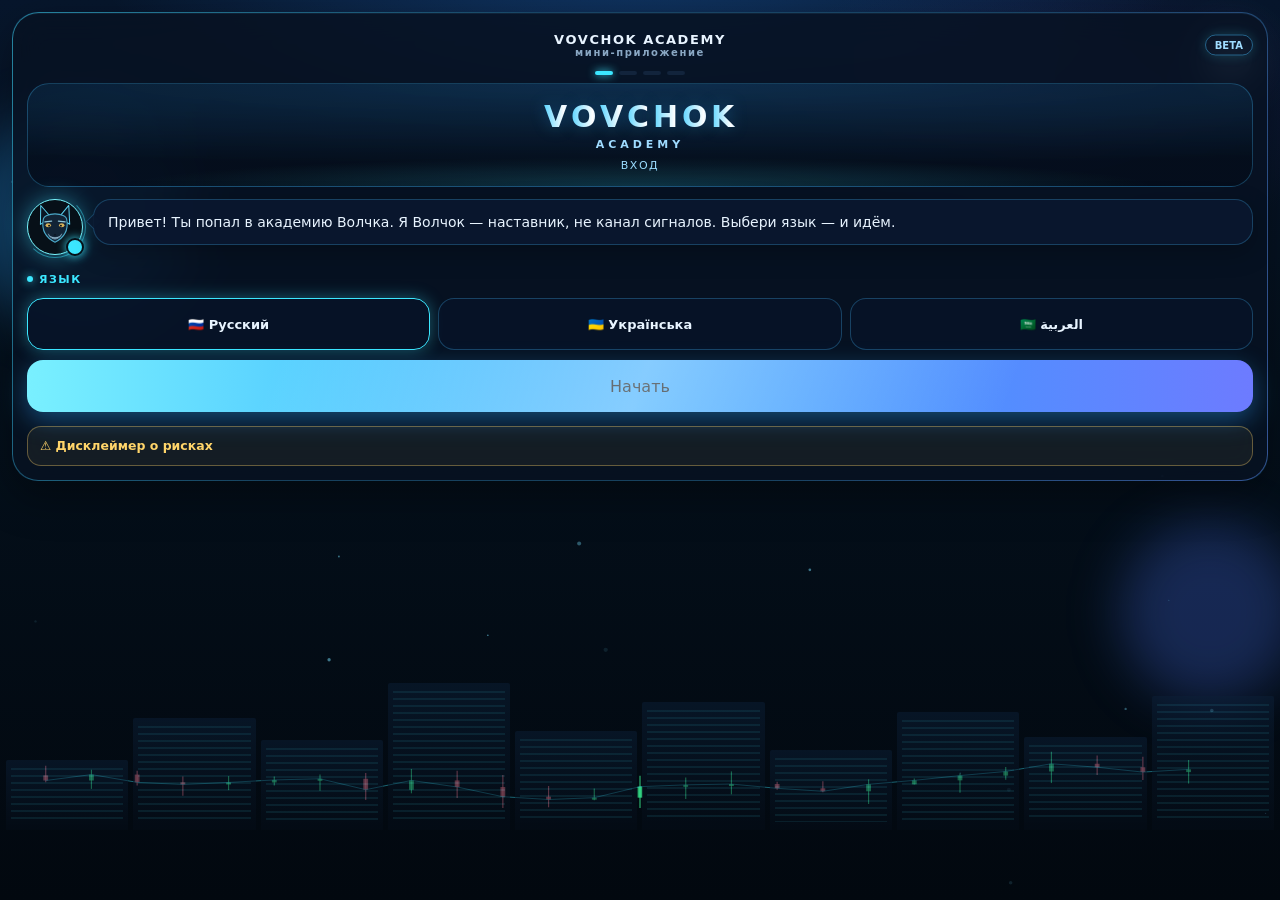
==== commit 32d8f265: "## Готово: прогресс на сервере, напоминания и новая презентация бота **1. Прогресс больше не теряетс" ====
--- a/docs/index.html
+++ b/docs/index.html
@@ -74,5 +74,6 @@
   <script src="done-mark.js?v=v4"></script>
   <script src="story.js?v=v4"></script>
   <script src="boot.js?v=v4"></script>
+  <script src="sync.js?v=v4"></script>
 </body>
 </html>
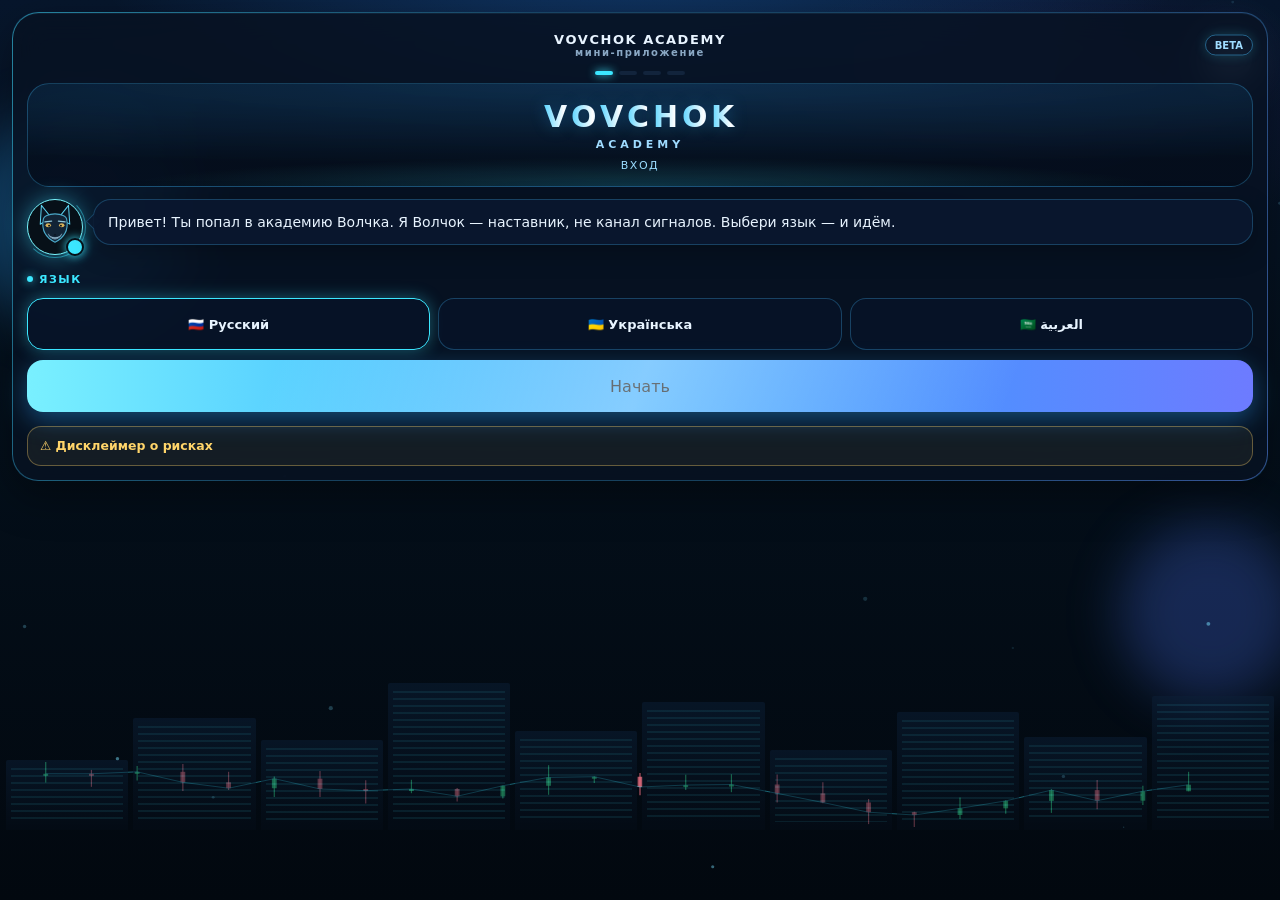
==== commit bd0fdf51: "## Бот переключён на GitHub Pages - Кнопки «🎓 Войти в академию» и меню «Academy» теперь ведут на `ht" ====
--- a/docs/index.html
+++ b/docs/index.html
@@ -41,8 +41,9 @@
   </div>
   <div id="toast" class="toast" data-testid="toast"></div>
 
-  <!-- URL backend с Волчком-наставником (Claude). Для GitHub Pages укажи адрес опубликованного backend, напр. "https://your-app.emergent.host/api" -->
-  <script>window.VA_API_URL = "";</script>
+  <!-- URL backend с Волчком-наставником (Claude) и синхронизацией прогресса.
+       Сейчас указан превью-backend; после нажатия Publish замени на постоянный адрес, напр. "https://vovchok-mini.emergent.host/api" -->
+  <script>window.VA_API_URL = "https://vovchok-mini.preview.emergentagent.com/api";</script>
   <!-- core -->
   <script src="perf.js?v=v4"></script>
   <script src="icons.js?v=v4"></script>
